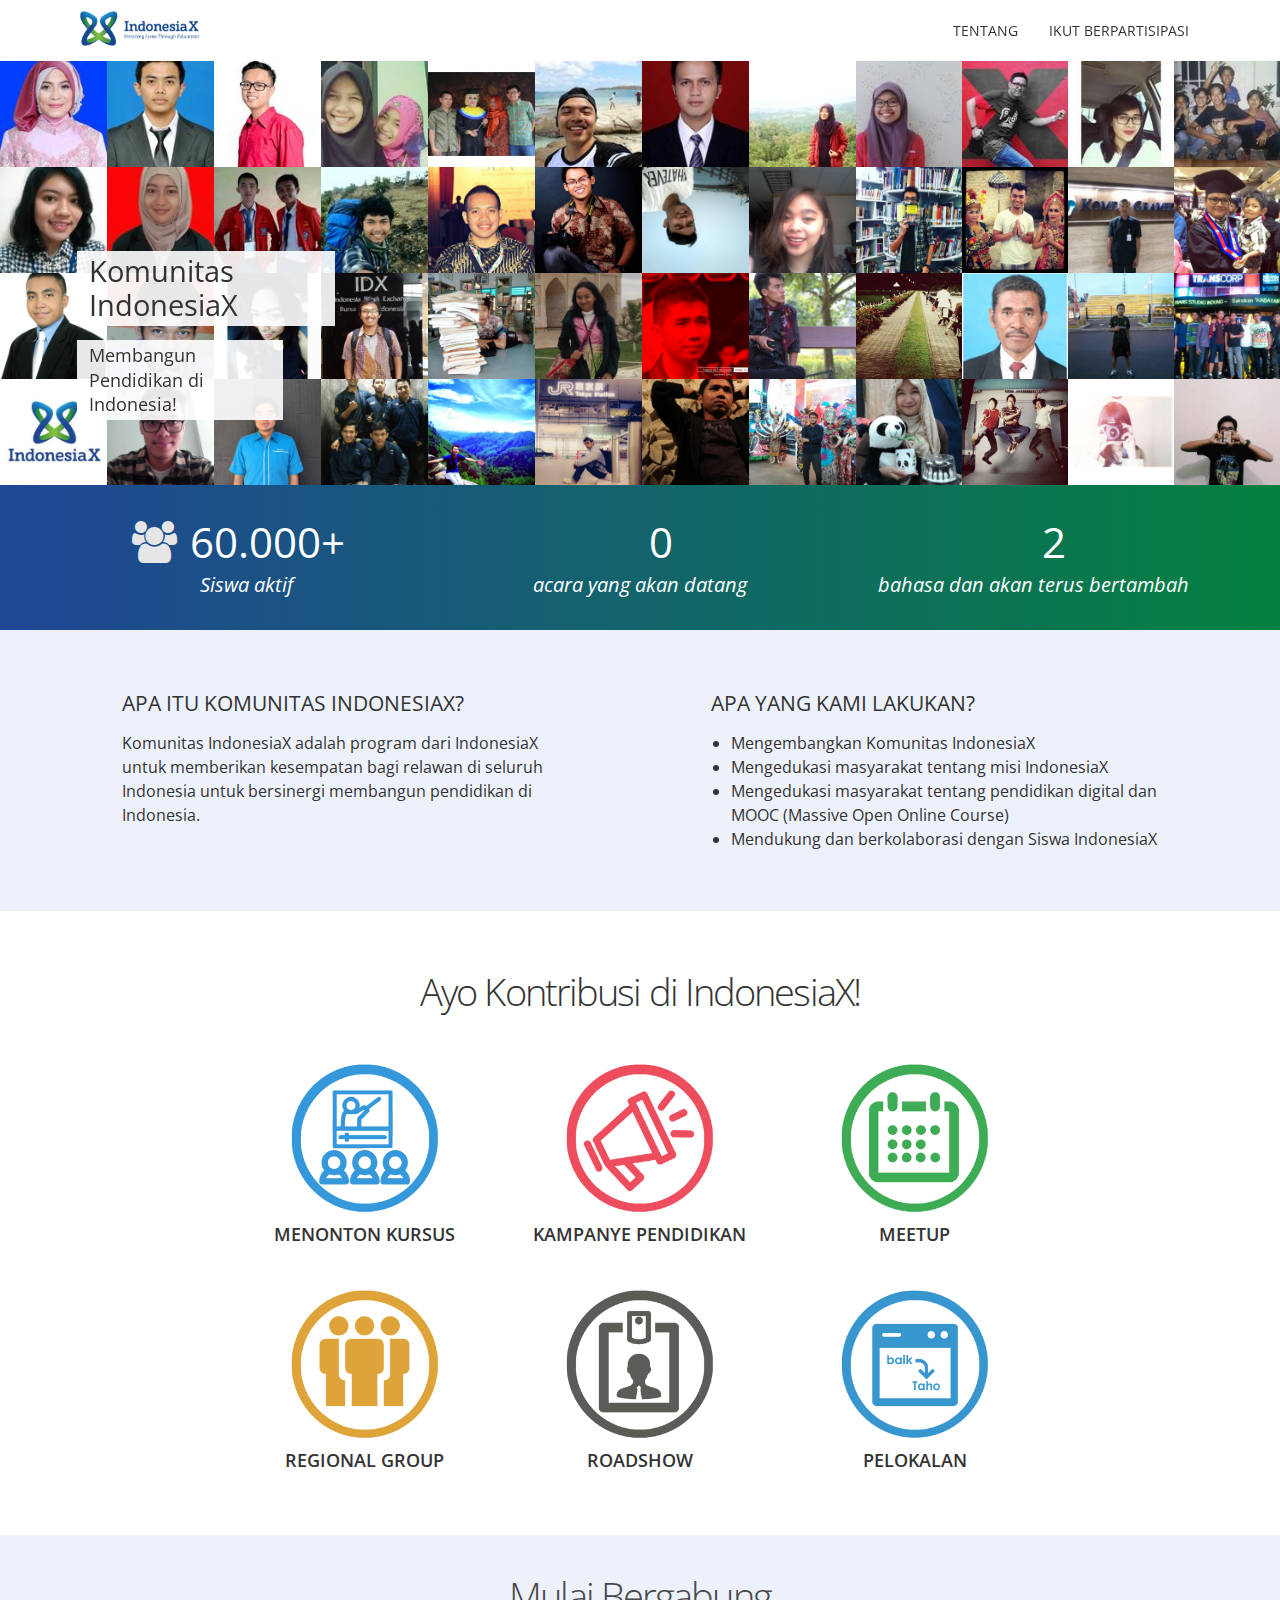
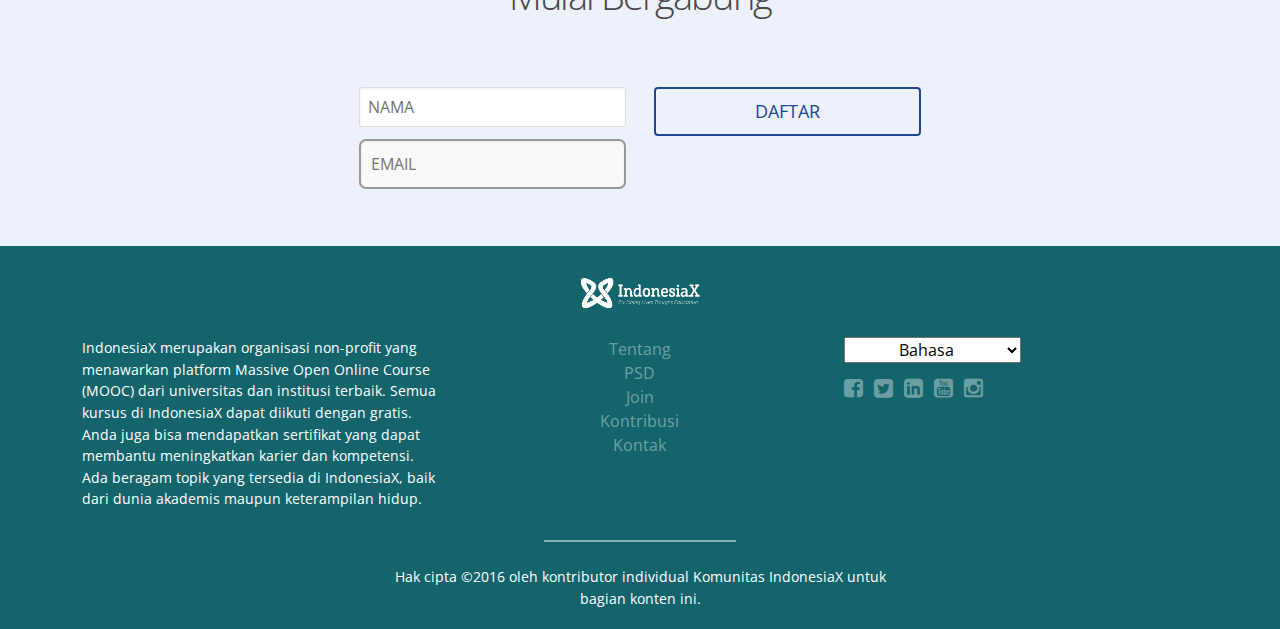
==== index.html @ 815fc008 "added field name in subscribe form" ====
<!DOCTYPE html>
<html lang="en">
<head>
	<meta charset="UTF-8">
  <meta name='viewport' content='width=device-width, initial-scale=1'>
	<title>Komunitas IndonesiaX</title>
	<meta name="description" content="Komunitas IndonesiaX description here.">
  <link href='https://fonts.googleapis.com/css?family=Open+Sans:400,300,300italic,400italic,600,600italic,700,700italic|Source+Sans+Pro:400,300italic,300,400italic,600,600italic,700italic,700' rel='stylesheet' type='text/css'>
  <link rel="stylesheet" href="css/font-awesome.min.css">
	<link rel="stylesheet" href="css/style.css">
  <script src="js/modernizr.custom.26633.js"></script>
</head>
<body>


		<!--Main Nav-->
		<header class="navigation" role="banner">
            <div class="container">
    			<div class="navigation-wrapper">
    				<a href="index.html" class="logo">
    				    <img src="img/idx-logo.png" alt="Logo Image">
    				</a>
    				<a href="javascript:void(0)" class="navigation-menu-button" id="js-mobile-menu"><i class="fa fa-bars"></i></a>
    				<nav role="navigation">
    				<ul id="js-navigation-menu" class="navigation-menu show">
    					<li class="nav-link"><a href="about.html">Tentang</a></li>
    					<li class="nav-link"><a href="participate.html">Ikut Berpartisipasi</a></li>
    					<!-- <li class="nav-link"><a href="javascript:void(0)">Join</a></li> -->
    				</ul>
    				</nav>
    			</div>
            </div>
		</header>

		<!--Hero-->
		<div class="hero">
      <div id="ri-grid" class="ri-grid ri-grid-size-3">
        <img class="ri-loading-image" src="img/loading.gif"/>
        <ul>
          <li><a href="#"><img src="img/medium/1.jpg"/></a></li>
          <li><a href="#"><img src="img/medium/2.jpg"/></a></li>
          <li><a href="#"><img src="img/medium/3.jpg"/></a></li>
          <li><a href="#"><img src="img/medium/4.jpg"/></a></li>
          <li><a href="#"><img src="img/medium/5.jpg"/></a></li>
          <li><a href="#"><img src="img/medium/6.jpg"/></a></li>
          <li><a href="#"><img src="img/medium/7.jpg"/></a></li>
          <li><a href="#"><img src="img/medium/8.jpg"/></a></li>
          <li><a href="#"><img src="img/medium/9.jpg"/></a></li>
          <li><a href="#"><img src="img/medium/10.jpg"/></a></li>
          <li><a href="#"><img src="img/medium/11.jpg"/></a></li>
          <li><a href="#"><img src="img/medium/12.jpg"/></a></li>
          <li><a href="#"><img src="img/medium/13.jpg"/></a></li>
          <li><a href="#"><img src="img/medium/14.jpg"/></a></li>
          <li><a href="#"><img src="img/medium/15.jpg"/></a></li>
          <li><a href="#"><img src="img/medium/16.jpg"/></a></li>
          <li><a href="#"><img src="img/medium/17.jpg"/></a></li>
          <li><a href="#"><img src="img/medium/18.jpg"/></a></li>
          <li><a href="#"><img src="img/medium/19.jpg"/></a></li>
          <li><a href="#"><img src="img/medium/20.jpg"/></a></li>
          <li><a href="#"><img src="img/medium/21.jpg"/></a></li>
          <li><a href="#"><img src="img/medium/22.jpg"/></a></li>
          <li><a href="#"><img src="img/medium/23.jpg"/></a></li>
          <li><a href="#"><img src="img/medium/24.jpg"/></a></li>
          <li><a href="#"><img src="img/medium/25.jpg"/></a></li>
          <li><a href="#"><img src="img/medium/26.jpg"/></a></li>
          <li><a href="#"><img src="img/medium/27.jpg"/></a></li>
          <li><a href="#"><img src="img/medium/28.jpg"/></a></li>
          <li><a href="#"><img src="img/medium/29.jpg"/></a></li>
          <li><a href="#"><img src="img/medium/30.jpg"/></a></li>
          <li><a href="#"><img src="img/medium/31.jpg"/></a></li>
          <li><a href="#"><img src="img/medium/32.jpg"/></a></li>
          <li><a href="#"><img src="img/medium/33.jpg"/></a></li>
          <li><a href="#"><img src="img/medium/34.jpg"/></a></li>
          <li><a href="#"><img src="img/medium/35.jpg"/></a></li>
          <li><a href="#"><img src="img/medium/36.jpg"/></a></li>
          <li><a href="#"><img src="img/medium/37.jpg"/></a></li>
          <li><a href="#"><img src="img/medium/38.jpg"/></a></li>
          <li><a href="#"><img src="img/medium/39.jpg"/></a></li>
          <li><a href="#"><img src="img/medium/40.jpg"/></a></li>
          <li><a href="#"><img src="img/medium/41.jpg"/></a></li>
          <li><a href="#"><img src="img/medium/42.jpg"/></a></li>
          <li><a href="#"><img src="img/medium/43.jpg"/></a></li>
          <li><a href="#"><img src="img/medium/44.jpg"/></a></li>
          <li><a href="#"><img src="img/medium/45.jpg"/></a></li>
          <li><a href="#"><img src="img/medium/46.jpg"/></a></li>
          <li><a href="#"><img src="img/medium/47.jpg"/></a></li>
          <li><a href="#"><img src="img/medium/48.jpg"/></a></li>
          <li><a href="#"><img src="img/medium/49.jpg"/></a></li>
          <li><a href="#"><img src="img/medium/50.jpg"/></a></li>
          <li><a href="#"><img src="img/medium/51.jpg"/></a></li>
          <li><a href="#"><img src="img/medium/52.jpg"/></a></li>
          <li><a href="#"><img src="img/medium/53.jpg"/></a></li>
          <li><a href="#"><img src="img/medium/54.jpg"/></a></li>
        </ul>
      </div>

			<div class="hero-inner">
				<div class="hero-copy">
					<h1>Komunitas IndonesiaX</h1>
					<p>Membangun Pendidikan di Indonesia!</p>
				</div>
			</div>
		</div>


		    <!-- Section Get Involved -->
        <section class="section community">
          <div class="container">
            <ul>
              <li>
                  <span class="stat contributors">60.000+</span>
                  <span>Siswa aktif</span>
              </li>
              <li>
                  <span class="stat events">0</span>
                  <span>acara yang akan datang</span>
              </li>
              <li>
                  <span class="stat languages">2</span>
                  <span>bahasa dan akan terus bertambah</span>
              </li>
            </ul>
          </div>
        </section>

        <!-- Section About -->
        <div class="section about">
          <div class="container">
            <ul>
              <li class="cols">
                <h2>Apa itu Komunitas IndonesiaX?</h2>
                <p>Komunitas IndonesiaX adalah program dari IndonesiaX untuk memberikan kesempatan bagi relawan di seluruh Indonesia untuk bersinergi membangun pendidikan di Indonesia.</p>
              </li>
              <li class="cols">
                <h2>Apa yang kami lakukan?</h2>
                <ul>
                  <li>Mengembangkan Komunitas IndonesiaX</li>
                  <li>Mengedukasi masyarakat tentang misi IndonesiaX</li>
                  <li>Mengedukasi masyarakat tentang pendidikan digital dan MOOC (Massive Open Online Course)</li>
                  <li>Mendukung dan berkolaborasi dengan Siswa IndonesiaX</li>
                </ul>
              </li>
            </ul>
          </div>
        </div>

        <!-- Section Contribute -->
        <div class="section contribute">
          <div class="container">
            <h2 class="section-title">Ayo Kontribusi di IndonesiaX! </h2>
            <ul>
              <li class="contribute-item">
                <a href="#">
                  <img src="img/revWatchCourse.png" alt="watch-course-icon">
                  <h3>Menonton Kursus</h3>
                </a>
              </li>
              <li class="contribute-item">
                <a href="#">
                  <img src="img/revCampaign.png" alt="campaign-icon">
                  <h3>Kampanye Pendidikan</h3>
                </a>
              </li>
              <li class="contribute-item">
                <a href="#">
                  <img src="img/revEvent.png" alt="event-icon">
                  <h3>Meetup</h3>
                </a>
              </li>
              <li class="contribute-item">
                <a href="#">
                  <img src="img/revGroup.png" alt="group-icon">
                  <h3>Regional Group</h3>
                </a>
              </li>
              <li class="contribute-item">
                <a href="#">
                  <img src="img/revIdentity.png" alt="identity-icon">
                  <h3>Roadshow</h3>
                </a>
              </li>
              <li class="contribute-item">
                <a href="#">
                  <img src="img/revTranslation.png" alt="translation-icon">
                  <h3>Pelokalan</h3>
                </a>
              </li>
            </ul>
          </div>
        </div>

        <!-- Subscribe -->
        <section class="section newsletter-signup">
            <div class="container">
                <form action="subscribe.php" method="POST" accept-charset="utf-8" class="newsletter-form">
                    <div class="form-title">
                        <h3 class="section-title">Mulai Bergabung</h3>
                    </div>
                    <div class="form-contents">
                        <div class="field field-name ">
                            <input id="id_name" name="name" placeholder="NAMA" required="required" type="text">
                        </div>
                        <div class="field field-email ">
                            <input id="id_email" name="email" placeholder="EMAIL" required="required" type="email">
                        </div>
                    </div>
                    <div class="form-submit">
                        <input type="submit" id="footer_email_submit" value="Daftar" class="button-newsletter dark">
                    </div>
                </form>
            </div>
        </section>

		<!-- Footer -->
		<footer class="footer" role="contentinfo">
		  <div class="container">
        <div class="footer-logo">
          <img src="img/idx-logo-white.png" alt="idx-logo">
        </div>
        <div class="cols short-about">
          <p>IndonesiaX merupakan organisasi non-profit yang menawarkan platform Massive Open Online Course (MOOC) dari universitas dan institusi terbaik. Semua kursus di IndonesiaX dapat diikuti dengan gratis. Anda juga bisa mendapatkan sertifikat yang dapat membantu meningkatkan karier dan kompetensi. Ada beragam topik yang tersedia di IndonesiaX, baik dari dunia akademis maupun keterampilan hidup.</p>
        </div>
        <div class="cols links">
          <ul>
            <li><a href="#">Tentang</a></li>
            <li><a href="#">PSD</a></li>
            <li><a href="#">Join</a></li>
            <li><a href="#">Kontribusi</a></li>
            <li><a href="#">Kontak</a></li>
          </ul>
        </div>
        <div class="cols other">
          <select class="language-box">
            <option value="">Bahasa</option>
            <option value="indonesia">Indonesia</option>
            <option value="english">English</option>
            <option value="sunda">Sunda</option>
          </select>

          <ul class="social-lists">
            <li><a href="#"><i class="fa fa-facebook-square"></i></a></li>
            <li><a href="#"><i class="fa fa-twitter-square"></i></a></li>
            <li><a href="#"><i class="fa fa-linkedin-square"></i></a></li>
            <li><a href="#"><i class="fa fa-youtube-square"></i></a></li>
            <li><a href="#"><i class="fa fa-instagram"></i></a></li>
          </ul>
        </div>
		  </div>

		  <hr>

		  <p class="copy">Hak cipta ©2016 oleh kontributor individual Komunitas IndonesiaX untuk bagian konten ini.</p>
		</footer>





  <script src="js/jquery.min.js"></script>
  <script src="js/jquery.gridrotator.js"></script>
	<script src="js/style.js"></script>

</body>
</html>
---- css/style.css ----
@charset "UTF-8";
html, body, div, span, applet, object, iframe, h1, h2, h3, h4, h5, h6, p, blockquote, pre, a, abbr, acronym, address, big, cite, code, del, dfn, em, img, ins, kbd, q, s, samp, small, strike, strong, sub, sup, tt, var, b, u, i, center, dl, dt, dd, ol, ul, li, fieldset, form, label, legend, table, caption, tbody, tfoot, thead, tr, th, td, article, aside, canvas, details, embed, figure, figcaption, footer, header, hgroup, menu, nav, output, ruby, section, summary, time, mark, audio, video {
  margin: 0;
  padding: 0;
  border: 0;
  font-size: 100%;
  font: inherit;
  vertical-align: baseline; }

article, aside, details, figcaption, figure, footer, header, hgroup, menu, nav, section {
  display: block; }

body {
  line-height: 1; }

ol, ul {
  list-style: none; }

blockquote, q {
  quotes: none; }

blockquote:before, blockquote:after {
  content: "";
  content: none; }

q:before, q:after {
  content: "";
  content: none; }

table {
  border-collapse: collapse;
  border-spacing: 0; }

button, input[type="button"], input[type="reset"], input[type="submit"] {
  appearance: none;
  background-color: #1565c0;
  border: 0;
  border-radius: 3px;
  color: #fff;
  cursor: pointer;
  display: inline-block;
  font-family: "Open Sans", Verdana, Geneva, sans-serif;
  font-size: 1em;
  -webkit-font-smoothing: antialiased;
  font-weight: 600;
  line-height: 1;
  padding: 0.75em 1.5em;
  text-decoration: none;
  transition: background-color 150ms ease;
  user-select: none;
  vertical-align: middle;
  white-space: nowrap; }
  button:hover, button:focus, input[type="button"]:hover, input[type="button"]:focus, input[type="reset"]:hover, input[type="reset"]:focus, input[type="submit"]:hover, input[type="submit"]:focus {
    background-color: #11519a;
    color: #fff; }
  button:disabled, input[type="button"]:disabled, input[type="reset"]:disabled, input[type="submit"]:disabled {
    cursor: not-allowed;
    opacity: 0.5; }
    button:disabled:hover, input[type="button"]:disabled:hover, input[type="reset"]:disabled:hover, input[type="submit"]:disabled:hover {
      background-color: #1565c0; }

fieldset {
  background-color: transparent;
  border: 0;
  margin: 0;
  padding: 0; }

legend {
  font-weight: 600;
  margin-bottom: 0.375em;
  padding: 0; }

label {
  display: block;
  font-weight: 600;
  margin-bottom: 0.375em; }

input,
select,
textarea {
  display: block;
  font-family: "Open Sans", Verdana, Geneva, sans-serif;
  font-size: 1em; }

input[type="color"], input[type="date"], input[type="datetime"], input[type="datetime-local"], input[type="email"], input[type="month"], input[type="number"], input[type="password"], input[type="search"], input[type="tel"], input[type="text"], input[type="time"], input[type="url"], input[type="week"], input:not([type]), textarea,
select[multiple] {
  background-color: #fff;
  border: 1px solid #ddd;
  border-radius: 3px;
  box-shadow: inset 0 1px 3px rgba(0, 0, 0, 0.06);
  box-sizing: border-box;
  margin-bottom: 0.75em;
  padding: 0.5em;
  transition: border-color 150ms ease;
  width: 100%; }
  input[type="color"]:hover, input[type="date"]:hover, input[type="datetime"]:hover, input[type="datetime-local"]:hover, input[type="email"]:hover, input[type="month"]:hover, input[type="number"]:hover, input[type="password"]:hover, input[type="search"]:hover, input[type="tel"]:hover, input[type="text"]:hover, input[type="time"]:hover, input[type="url"]:hover, input[type="week"]:hover, input:not([type]):hover, textarea:hover,
  select[multiple]:hover {
    border-color: #b1b1b1; }
  input[type="color"]:focus, input[type="date"]:focus, input[type="datetime"]:focus, input[type="datetime-local"]:focus, input[type="email"]:focus, input[type="month"]:focus, input[type="number"]:focus, input[type="password"]:focus, input[type="search"]:focus, input[type="tel"]:focus, input[type="text"]:focus, input[type="time"]:focus, input[type="url"]:focus, input[type="week"]:focus, input:not([type]):focus, textarea:focus,
  select[multiple]:focus {
    border-color: #1565c0;
    box-shadow: inset 0 1px 3px rgba(0, 0, 0, 0.06), 0 0 5px rgba(18, 89, 169, 0.7);
    outline: none; }
  input[type="color"]:disabled, input[type="date"]:disabled, input[type="datetime"]:disabled, input[type="datetime-local"]:disabled, input[type="email"]:disabled, input[type="month"]:disabled, input[type="number"]:disabled, input[type="password"]:disabled, input[type="search"]:disabled, input[type="tel"]:disabled, input[type="text"]:disabled, input[type="time"]:disabled, input[type="url"]:disabled, input[type="week"]:disabled, input:not([type]):disabled, textarea:disabled,
  select[multiple]:disabled {
    background-color: #f2f2f2;
    cursor: not-allowed; }
    input[type="color"]:disabled:hover, input[type="date"]:disabled:hover, input[type="datetime"]:disabled:hover, input[type="datetime-local"]:disabled:hover, input[type="email"]:disabled:hover, input[type="month"]:disabled:hover, input[type="number"]:disabled:hover, input[type="password"]:disabled:hover, input[type="search"]:disabled:hover, input[type="tel"]:disabled:hover, input[type="text"]:disabled:hover, input[type="time"]:disabled:hover, input[type="url"]:disabled:hover, input[type="week"]:disabled:hover, input:not([type]):disabled:hover, textarea:disabled:hover,
    select[multiple]:disabled:hover {
      border: 1px solid #ddd; }

textarea {
  resize: vertical; }

[type="search"] {
  appearance: none; }

[type="checkbox"],
[type="radio"] {
  display: inline;
  margin-right: 0.375em; }

[type="file"] {
  margin-bottom: 0.75em;
  width: 100%; }

select {
  margin-bottom: 0.75em;
  max-width: 100%;
  width: auto; }

html {
  box-sizing: border-box; }

*,
*::before,
*::after {
  box-sizing: inherit; }

ul,
ol {
  list-style-type: none;
  margin: 0;
  padding: 0; }

dl {
  margin: 0; }

dt {
  font-weight: 600;
  margin: 0; }

dd {
  margin: 0; }

figure {
  margin: 0; }

img,
picture {
  margin: 0;
  max-width: 100%; }

table {
  border-collapse: collapse;
  margin: 0.75em 0;
  table-layout: fixed;
  width: 100%; }

th {
  border-bottom: 1px solid #a6a6a6;
  font-weight: 600;
  padding: 0.75em 0;
  text-align: left; }

td {
  border-bottom: 1px solid #ddd;
  padding: 0.75em 0; }

tr,
td,
th {
  vertical-align: middle; }

body {
  color: #333;
  font-family: "Open Sans", Verdana, Geneva, sans-serif;
  font-size: 1em;
  line-height: 1.5; }

h1,
h2,
h3,
h4,
h5,
h6 {
  font-family: "Open Sans", Verdana, Geneva, sans-serif;
  font-size: 1.333em;
  line-height: 1.2;
  margin: 0 0 0.75em; }

p {
  margin: 0 0 0.75em; }

a {
  color: #1565c0;
  text-decoration: none;
  transition: color 150ms ease; }
  a:active, a:focus, a:hover {
    color: #104c90; }

hr {
  border-bottom: 1px solid #ddd;
  border-left: 0;
  border-right: 0;
  border-top: 0;
  margin: 1.5em 0; }

html {
  box-sizing: border-box; }

*, *::after, *::before {
  box-sizing: inherit; }

.container {
  max-width: 90%;
  margin-left: auto;
  margin-right: auto; }
  .container::after {
    clear: both;
    content: "";
    display: table; }

header.navigation {
  background-color: #fff;
  min-height: 60px;
  width: 100%;
  z-index: 999; }
  header.navigation .navigation-wrapper {
    max-width: 100%;
    margin-left: auto;
    margin-right: auto;
    position: relative;
    z-index: 9999; }
    header.navigation .navigation-wrapper::after {
      clear: both;
      content: "";
      display: table; }
    header.navigation .navigation-wrapper::after {
      clear: both;
      content: "";
      display: table; }
  header.navigation .logo {
    float: left;
    max-height: 60px;
    padding-left: 15px;
    padding-top: 5px;
    padding-right: 2em;
    width: 195px;
    position: relative;
    top: 6px; }
    header.navigation .logo img {
      max-height: 60px;
      padding-bottom: 1.5625em; }
  header.navigation .navigation-menu-button {
    color: #333;
    display: block;
    float: right;
    line-height: 60px;
    margin: 0;
    font-size: 23px;
    text-decoration: none;
    text-transform: uppercase; }
    @media screen and (min-width: 53.75em) {
      header.navigation .navigation-menu-button {
        display: none; } }
    header.navigation .navigation-menu-button:focus, header.navigation .navigation-menu-button:hover {
      color: black; }
  header.navigation nav {
    float: none;
    min-height: 60px;
    z-index: 9999999; }
    @media screen and (min-width: 53.75em) {
      header.navigation nav {
        float: right; } }
  header.navigation ul.navigation-menu {
    clear: both;
    display: none;
    margin: 0 auto;
    overflow: visible;
    padding: 0;
    width: 100%;
    z-index: 9999; }
    header.navigation ul.navigation-menu.show {
      display: block; }
    @media screen and (min-width: 53.75em) {
      header.navigation ul.navigation-menu {
        display: inline;
        margin: 0;
        padding: 0; } }
  header.navigation ul li.nav-link {
    background: #fff;
    display: block;
    line-height: 60px;
    overflow: hidden;
    padding-right: 0.8em;
    text-align: right;
    width: 100%;
    z-index: 9999; }
    @media screen and (min-width: 53.75em) {
      header.navigation ul li.nav-link {
        background: transparent;
        display: inline;
        line-height: 60px;
        text-decoration: none;
        width: auto; } }
    header.navigation ul li.nav-link a {
      color: #333;
      display: inline-block;
      text-decoration: none;
      text-transform: uppercase;
      font-size: 0.875em; }
      @media screen and (min-width: 53.75em) {
        header.navigation ul li.nav-link a {
          padding-right: 1em; } }
      header.navigation ul li.nav-link a:focus, header.navigation ul li.nav-link a:hover {
        color: black; }
  header.navigation .active-nav-item a {
    border-bottom: 1px solid rgba(255, 255, 255, 0.5);
    padding-bottom: 3px; }
  header.navigation li.more.nav-link {
    padding-right: 0; }
    @media screen and (min-width: 53.75em) {
      header.navigation li.more.nav-link {
        padding-right: 1em; } }
    header.navigation li.more.nav-link > ul > li:first-child a {
      padding-top: 1em; }
    header.navigation li.more.nav-link a {
      margin-right: 1em; }
    header.navigation li.more.nav-link > a {
      padding-right: 0.6em; }
    header.navigation li.more.nav-link > a::after {
      position: absolute;
      top: auto;
      right: -0.4em;
      bottom: auto;
      left: auto;
      color: #333;
      content: "\25BE"; }
  header.navigation li.more {
    overflow: visible;
    padding-right: 0; }
    header.navigation li.more a {
      padding-right: 0.8em; }
    header.navigation li.more > a {
      padding-right: 1.6em;
      position: relative; }
      @media screen and (min-width: 53.75em) {
        header.navigation li.more > a {
          margin-right: 1em; } }
      header.navigation li.more > a::after {
        content: "›";
        font-size: 1.2em;
        position: absolute;
        right: 0.5em; }
    header.navigation li.more:focus > .submenu, header.navigation li.more:hover > .submenu {
      display: block; }
    @media screen and (min-width: 53.75em) {
      header.navigation li.more {
        padding-right: 0.8em;
        position: relative; } }
  header.navigation ul.submenu {
    display: none;
    padding-left: 0; }
    @media screen and (min-width: 53.75em) {
      header.navigation ul.submenu {
        left: -1em;
        position: absolute;
        top: 1.5em; } }
    @media screen and (min-width: 53.75em) {
      header.navigation ul.submenu .submenu.fly-out-right {
        left: 11.8em;
        top: 0; } }
    @media screen and (min-width: 53.75em) {
      header.navigation ul.submenu .submenu.fly-out-left {
        left: -11.8em;
        top: 0; } }
    @media screen and (min-width: 53.75em) {
      header.navigation ul.submenu .submenu {
        left: 11.8em;
        top: 0; } }
    header.navigation ul.submenu li {
      display: block;
      padding-right: 0; }
      @media screen and (min-width: 53.75em) {
        header.navigation ul.submenu li {
          line-height: 46.15385px; }
          header.navigation ul.submenu li:first-child > a {
            border-top-left-radius: 3px;
            border-top-right-radius: 3px; }
          header.navigation ul.submenu li:last-child > a {
            border-bottom-left-radius: 3px;
            border-bottom-right-radius: 3px;
            padding-bottom: 0.7em; } }
      header.navigation ul.submenu li a {
        background-color: #f7f7f7;
        display: inline-block;
        text-align: right;
        width: 100%; }
        @media screen and (min-width: 53.75em) {
          header.navigation ul.submenu li a {
            background-color: #fff;
            padding-left: 1em;
            text-align: left;
            width: 12em; } }
  header.navigation .navigation-tools {
    background: #505050;
    clear: both;
    display: block;
    height: 60px; }
    @media screen and (min-width: 53.75em) {
      header.navigation .navigation-tools {
        background: transparent;
        clear: none;
        float: right; } }
  header.navigation .search-bar {
    float: left;
    padding: 0.85em 0.85em 0.7em 0.6em;
    width: 60%; }
    header.navigation .search-bar form {
      position: relative; }
      header.navigation .search-bar form input[type=search] {
        background: white;
        border: 1px solid #f2f2f2;
        border-radius: 6px;
        box-sizing: border-box;
        color: #333;
        font-size: 0.9em;
        font-style: italic;
        margin: 0;
        padding: 0.5em 0.8em;
        width: 100%; }
        @media screen and (min-width: 53.75em) {
          header.navigation .search-bar form input[type=search] {
            width: 100%; } }
      header.navigation .search-bar form button[type=submit] {
        background: white;
        border: 0;
        bottom: 0.3em;
        left: auto;
        outline: none;
        padding: 0 9px;
        position: absolute;
        right: 0.3em;
        top: 0.3em; }
        header.navigation .search-bar form button[type=submit] img {
          height: 12px;
          opacity: 0.7;
          padding: 1px; }
    @media screen and (min-width: 53.75em) {
      header.navigation .search-bar {
        display: inline-block;
        position: relative;
        width: 16em; }
        header.navigation .search-bar input {
          box-sizing: border-box;
          display: block; } }

.hero {
  position: relative; }
  .hero .hero-logo img {
    height: 4em;
    margin-bottom: 1em; }
  .hero .hero-inner {
    max-width: 100%;
    margin-left: auto;
    margin-right: auto;
    background: transparent;
    margin: auto;
    padding-left: 6%;
    text-align: left;
    position: absolute;
    top: 0;
    left: 0;
    right: 0;
    height: 100%; }
    .hero .hero-inner::after {
      clear: both;
      content: "";
      display: table; }
    .hero .hero-inner::after {
      clear: both;
      content: "";
      display: table; }
    .hero .hero-inner .hero-copy {
      text-align: left;
      position: absolute;
      bottom: 4.0625em; }
      .hero .hero-inner .hero-copy h1 {
        display: inline-block;
        color: #333;
        background: rgba(255, 255, 255, 0.9);
        padding: 3px 12px;
        font-size: 1.6em;
        margin-bottom: 0.5em;
        max-width: 75%; }
        @media screen and (min-width: 768px) {
          .hero .hero-inner .hero-copy h1 {
            font-size: 1.8em; } }
      .hero .hero-inner .hero-copy p {
        color: #333;
        background: rgba(255, 255, 255, 0.9);
        padding: 3px 12px;
        line-height: 1.4em;
        margin: 0;
        max-width: 95%; }
        @media screen and (min-width: 768px) {
          .hero .hero-inner .hero-copy p {
            font-size: 1.1em;
            max-width: 60%; } }

.section {
  text-align: center; }
  .section .section-title {
    font-family: "Open Sans", Verdana, Geneva, sans-serif;
    font-weight: normal;
    letter-spacing: -0.05em;
    line-height: 1.1;
    text-align: center;
    font-size: 2.375em;
    font-weight: 300;
    margin: 0 auto 30px; }
  .section .more-large {
    color: #204696;
    font-size: 0.875em;
    display: inline-block;
    min-width: 200px;
    margin: 20px auto;
    padding: 15px 40px;
    line-height: 1.3;
    text-align: center;
    text-transform: uppercase;
    background: transparent;
    border: 2px solid #999;
    border-radius: 10px;
    -webkit-transition: all .2s ease-in-out;
    transition: all .2s ease-in-out; }
    .section .more-large:hover, .section .more-large:active, .section .more-large:focus {
      border: 2px solid #2450ab;
      cursor: pointer;
      text-decoration: none; }

.community {
  background-color: #204696;
  background-image: -webkit-linear-gradient(left, #204696, #058140);
  background-image: linear-gradient(to right,#204696, #058140);
  color: #fff;
  text-align: center;
  padding: 30px 0; }
  .community ul {
    position: relative;
    list-style-type: none;
    margin: 0 auto;
    width: 100%;
    zoom: 1; }
    .community ul li {
      margin-bottom: 1.5625em; }
      @media screen and (min-width: 768px) {
        .community ul li {
          float: left;
          display: block;
          margin-right: 2.35765%;
          width: 31.76157%;
          margin-bottom: 0; }
          .community ul li:last-child {
            margin-right: 0; } }
      .community ul li span {
        display: block;
        font-style: italic;
        font-size: 20px;
        font-size: 1.25rem;
        padding: 0 20px; }
      .community ul li .stat {
        position: relative;
        display: inline-block;
        font-style: normal;
        font-size: 42px;
        font-size: 2.625rem;
        line-height: 1.3;
        padding: 0 20px 0 62px;
        font-weight: normal; }
        .community ul li .stat::before {
          position: absolute;
          top: 0;
          left: 0;
          width: 52px;
          height: 42px;
          color: #e6e6e6;
          font-family: 'FontAwesome'; }
      .community ul li .stat.contributors::before {
        height: 49px;
        content: '\f0c0'; }
      .community ul li .stat.organizations::before {
        content: '\f004'; }
      .community ul li .stat.countries::before {
        content: '\f0ac';
        left: 10px; }
  .community .contribute-btn {
    display: inline-block;
    margin: 0 auto 40px auto;
    padding: 20px 60px;
    line-height: 1.3;
    text-align: center;
    font-size: 18px;
    font-size: 1.125rem;
    color: #fff;
    background: #0095dd;
    border-radius: 10px;
    text-transform: uppercase;
    -webkit-transition: all .2s ease-in-out;
    transition: all .2s ease-in-out; }
    .community .contribute-btn:hover {
      background: #fff;
      color: #0095dd;
      text-decoration: none;
      cursor: pointer; }

.contribute {
  padding: 60px 20px 20px 20px;
  background: white; }
  @media screen and (min-width: 768px) {
    .contribute .container {
      max-width: 65%; } }
  .contribute .section-title {
    margin-bottom: 50px; }
  .contribute .contribute-item {
    text-align: center;
    margin-bottom: 30px; }
    @media screen and (min-width: 768px) {
      .contribute .contribute-item {
        float: left;
        display: block;
        margin-right: 2.35765%;
        width: 31.76157%; }
        .contribute .contribute-item:last-child {
          margin-right: 0; }
        .contribute .contribute-item:nth-child(3n) {
          margin-right: 0; }
        .contribute .contribute-item:nth-child(3n+1) {
          clear: left; } }
    .contribute .contribute-item a {
      color: #333; }
      .contribute .contribute-item a:hover {
        color: black; }
    .contribute .contribute-item img {
      max-width: 190px;
      height: auto;
      padding: 0 20px; }
    .contribute .contribute-item h3 {
      text-transform: uppercase;
      font-size: 1.125em;
      font-weight: 600;
      margin-top: 5px; }

.about {
  text-align: left;
  padding: 60px 0 20px;
  background: #edf1fb; }
  .about .cols {
    margin-bottom: 40px; }
    @media screen and (min-width: 768px) {
      .about .cols {
        float: left;
        display: block;
        margin-right: 2.35765%;
        width: 48.82117%;
        padding: 0 5%; }
        .about .cols:last-child {
          margin-right: 0; } }
    .about .cols h2 {
      text-transform: uppercase; }
    .about .cols ul {
      list-style-type: disc;
      padding-left: 20px; }

.landing-howto {
  text-align: center;
  padding: 55px 0 20px 0; }
  .landing-howto .steps {
    padding: 0 10%; }
    .landing-howto .steps::after {
      clear: both;
      content: "";
      display: table; }
    .landing-howto .steps .step1 {
      background-image: url("https://www.mozilla.org/media/img/contribute/step1-select.d93007e700e3.png"); }
    .landing-howto .steps .step2 {
      background-image: url("https://www.mozilla.org/media/img/contribute/step2-notify-v2.9cbc5481c8da.png"); }
    .landing-howto .steps .step3 {
      background-image: url("https://www.mozilla.org/media/img/contribute/step3-profile.1730be67eb11.png"); }
    .landing-howto .steps li {
      position: relative;
      padding: 140px 40px 0;
      text-align: center;
      background-repeat: no-repeat;
      background-position: center top; }
      .landing-howto .steps li::after {
        content: '\f078';
        display: block;
        position: relative;
        font-family: 'FontAwesome';
        font-size: 45px;
        font-size: 2.8125rem;
        color: #d7d3c8; }
      .landing-howto .steps li:last-child::after {
        content: ''; }
      @media screen and (min-width: 992px) {
        .landing-howto .steps li {
          float: left;
          display: block;
          margin-right: 2.35765%;
          width: 31.76157%; }
          .landing-howto .steps li:last-child {
            margin-right: 0; }
          .landing-howto .steps li::after {
            content: '\f178';
            font-family: 'Font Awesome';
            font-size: 45px;
            font-size: 2.8125rem;
            color: #d7d3c8;
            position: absolute;
            right: -35px;
            top: 50px; }
          .landing-howto .steps li:last-child::after {
            content: ''; } }
  .landing-howto .cta {
    margin: 40px 0; }
    .landing-howto .cta a {
      background-color: #204696;
      color: #fff;
      display: inline-block;
      border: 0;
      border-radius: .5em;
      padding: 10px 20px;
      text-transform: uppercase;
      font-weight: bold;
      cursor: pointer;
      -webkit-transition: all .15s ease-in-out;
      transition: all .15s ease-in-out;
      font-size: 18px;
      font-size: 1.125rem;
      min-width: 240px;
      padding: 20px 30px; }
      .landing-howto .cta a:hover {
        background-color: #2450ab; }

.upcoming-events {
  display: flex;
  flex-wrap: wrap;
  padding: 60px 0 40px 0;
  background: #edf1fb; }
  .upcoming-events h2 {
    font-size: 3.375rem;
    color: #484848;
    text-align: center;
    margin-bottom: 80px;
    letter-spacing: -1px; }
  .upcoming-events .inner-container {
    zoom: 1;
    margin-bottom: 20px; }
  .upcoming-events .date-large {
    display: block;
    float: left;
    margin: 0 20px 0 0;
    zoom: 1; }
    .upcoming-events .date-large::after {
      display: block;
      visibility: hidden;
      height: 0;
      clear: both;
      content: "."; }
    .upcoming-events .date-large time {
      display: block;
      width: 170px;
      height: 170px;
      background: #13646b;
      border: 5px solid #13646b;
      color: #fff;
      text-align: center;
      line-height: 1.1;
      border-radius: 100%;
      font-weight: normal;
      -webkit-transition: background .1s ease-in-out;
      transition: background .1s ease-in-out; }
      .upcoming-events .date-large time .date-month {
        display: block;
        font-size: 32px;
        font-size: 2rem;
        padding-top: 45px; }
      .upcoming-events .date-large time .date-day {
        display: block;
        font-size: 44px;
        font-size: 2.75rem; }
  .upcoming-events .event-info::before {
    display: inline-block;
    font-family: 'FontAwesome';
    width: 1.5em;
    text-align: center;
    color: #666666; }
  .upcoming-events time.event-info::before {
    content: '\f073\00a0'; }
  .upcoming-events .event-info.location {
    display: block;
    position: relative;
    margin-top: 5px;
    zoom: 1; }
    .upcoming-events .event-info.location::before {
      position: absolute;
      top: 0;
      left: 0;
      content: '\f041\00a0'; }
    .upcoming-events .event-info.location p {
      margin: 0 0 0 20px; }
  .upcoming-events .featured-event {
    text-align: left;
    padding-bottom: 2.1875em;
    float: left;
    display: block;
    margin-right: 2.35765%;
    width: 100%; }
    .upcoming-events .featured-event:last-child {
      margin-right: 0; }
    @media screen and (min-width: 992px) {
      .upcoming-events .featured-event {
        float: left;
        display: block;
        margin-right: 2.35765%;
        width: 65.88078%; }
        .upcoming-events .featured-event:last-child {
          margin-right: 0; } }
    .upcoming-events .featured-event .date-large {
      display: none; }
      @media screen and (min-width: 992px) {
        .upcoming-events .featured-event .date-large {
          display: block;
          float: left;
          display: block;
          margin-right: 3.57866%;
          width: 22.316%; }
          .upcoming-events .featured-event .date-large:last-child {
            margin-right: 0; } }
    .upcoming-events .featured-event .event-detail {
      float: left;
      display: block;
      margin-right: 2.35765%;
      width: 100%; }
      .upcoming-events .featured-event .event-detail:last-child {
        margin-right: 0; }
      @media screen and (min-width: 992px) {
        .upcoming-events .featured-event .event-detail {
          float: left;
          display: block;
          margin-right: 3.57866%;
          width: 74.10533%; }
          .upcoming-events .featured-event .event-detail:last-child {
            margin-right: 0; } }
      .upcoming-events .featured-event .event-detail h3.next {
        color: #13646b;
        font-size: 16px;
        font-size: 1rem;
        font-style: italic; }
      .upcoming-events .featured-event .event-detail h4 {
        font-size: 26px;
        color: #333; }
      .upcoming-events .featured-event .event-detail a {
        display: block; }
      .upcoming-events .featured-event .event-detail time,
      .upcoming-events .featured-event .event-detail p {
        font-weight: normal;
        color: #666666;
        font-size: 20px;
        font-size: 1.25rem; }
  .upcoming-events .events-list {
    text-align: left;
    float: left;
    display: block;
    margin-right: 2.35765%;
    width: 100%; }
    .upcoming-events .events-list:last-child {
      margin-right: 0; }
    @media screen and (min-width: 992px) {
      .upcoming-events .events-list {
        float: left;
        display: block;
        margin-right: 2.35765%;
        width: 31.76157%; }
        .upcoming-events .events-list:last-child {
          margin-right: 0; } }
    .upcoming-events .events-list li {
      padding: 0.625em; }
      .upcoming-events .events-list li a {
        display: block;
        position: relative;
        margin-bottom: 20px;
        zoom: 1; }
      .upcoming-events .events-list li time {
        display: block;
        float: left;
        width: 60px;
        height: 60px;
        padding: 10px 5px;
        border: 2px solid #13646b;
        color: #565a5c;
        text-align: center;
        line-height: 1.1;
        border-radius: 100%;
        font-weight: normal; }
        .upcoming-events .events-list li time .date-month {
          display: block;
          font-size: 14px;
          font-size: .875rem; }
        .upcoming-events .events-list li time .date-day {
          display: block;
          font-size: 24px;
          font-size: 1.5rem; }
    .upcoming-events .events-list .event-detail {
      padding: 0 20px 0 80px;
      margin: 0; }
      .upcoming-events .events-list .event-detail h3 {
        display: block;
        margin: 0;
        padding: 0;
        color: #333;
        font-size: 1.25em;
        line-height: 1.1;
        font-weight: 300; }
      .upcoming-events .events-list .event-detail p {
        color: #666666;
        font-size: 0.875em; }

.newsletter-signup {
  background: #edf1fb;
  text-align: center; }
  .newsletter-signup h3 {
    padding: 40px 0;
    color: #484848;
    font-size: 46px;
    font-size: 2.875rem;
    text-align: center;
    margin: 0;
    letter-spacing: -1px; }
  .newsletter-signup .newsletter-form {
    padding-bottom: 45px; }
    @media screen and (min-width: 768px) {
      .newsletter-signup .newsletter-form {
        float: left;
        display: block;
        margin-right: 2.35765%;
        width: 65.88078%;
        margin-left: 17.05961%; }
        .newsletter-signup .newsletter-form:last-child {
          margin-right: 0; } }
    @media screen and (min-width: 992px) {
      .newsletter-signup .newsletter-form {
        float: left;
        display: block;
        margin-right: 2.35765%;
        width: 48.82117%;
        margin-left: 25.58941%; }
        .newsletter-signup .newsletter-form:last-child {
          margin-right: 0; } }
    @media screen and (min-width: 768px) {
      .newsletter-signup .newsletter-form .form-contents {
        float: left;
        display: block;
        margin-right: 3.57866%;
        width: 48.21067%; }
        .newsletter-signup .newsletter-form .form-contents:last-child {
          margin-right: 0; } }
    @media screen and (min-width: 992px) {
      .newsletter-signup .newsletter-form .form-contents {
        float: left;
        display: block;
        margin-right: 4.82916%;
        width: 47.58542%; }
        .newsletter-signup .newsletter-form .form-contents:last-child {
          margin-right: 0; } }
    .newsletter-signup .newsletter-form .form-contents input[type="email"] {
      background: #F9F9FB;
      height: 50px;
      padding: 20px 10px;
      border: 2px solid #999;
      border-radius: 7px;
      -webkit-appearance: none; }
      .newsletter-signup .newsletter-form .form-contents input[type="email"]:active, .newsletter-signup .newsletter-form .form-contents input[type="email"]:focus {
        border-color: #4d4d4d;
        box-shadow: none; }
    @media screen and (min-width: 768px) {
      .newsletter-signup .newsletter-form .form-submit {
        float: left;
        display: block;
        margin-right: 3.57866%;
        width: 48.21067%; }
        .newsletter-signup .newsletter-form .form-submit:last-child {
          margin-right: 0; } }
    @media screen and (min-width: 992px) {
      .newsletter-signup .newsletter-form .form-submit {
        float: left;
        display: block;
        margin-right: 4.82916%;
        width: 47.58542%; }
        .newsletter-signup .newsletter-form .form-submit:last-child {
          margin-right: 0; } }
    .newsletter-signup .newsletter-form .form-submit input[type="submit"] {
      background: 0;
      color: #204696;
      border: 2px solid #204696;
      border-radius: 4px;
      width: 100%;
      min-height: 45px;
      font-size: 18px;
      font-size: 1.125rem;
      font-weight: normal;
      text-transform: uppercase;
      text-shadow: none;
      box-shadow: none;
      -webkit-appearance: none;
      cursor: pointer; }

.participate-page {
  text-align: center; }
  .participate-page .hero-text {
    font-size: 1.25em;
    max-width: 90%;
    margin: 0 auto;
    padding-top: 80px; }
    @media screen and (min-width: 768px) {
      .participate-page .hero-text {
        max-width: 60%;
        font-size: 1.625em; } }
    @media screen and (min-width: 992px) {
      .participate-page .hero-text {
        font-size: 1.875em; } }
  .participate-page .contribute .container {
    max-width: 75%; }
  .participate-page .contribute .section-title {
    font-size: 1.75em; }
  @media screen and (min-width: 768px) {
    .participate-page .contribute .container {
      max-width: 95%; }
    .participate-page .contribute .contribute-item {
      padding: 0 10px 10px; } }
  @media screen and (min-width: 992px) {
    .participate-page .contribute .container {
      max-width: 75%; } }
  .participate-page .newsletter-signup {
    background: #edf1fb; }

.single-contribute-page {
  padding-bottom: 60px; }
  .single-contribute-page .text-head {
    text-align: center;
    padding: 40px 20px; }
    @media screen and (min-width: 768px) {
      .single-contribute-page .text-head .container {
        max-width: 70%; } }
    @media screen and (min-width: 992px) {
      .single-contribute-page .text-head .container {
        max-width: 45%; } }
    .single-contribute-page .text-head img {
      max-width: 135px;
      margin-bottom: 20px; }
    .single-contribute-page .text-head h2 {
      font-size: 1.5625em;
      font-weight: 300; }
      @media screen and (min-width: 768px) {
        .single-contribute-page .text-head h2 {
          font-size: 2.125em; } }
    .single-contribute-page .text-head p {
      font-style: italic; }
  .single-contribute-page .steps {
    padding: 20px; }
    @media screen and (min-width: 768px) {
      .single-contribute-page .steps .container {
        max-width: 70%; } }
    @media screen and (min-width: 992px) {
      .single-contribute-page .steps .container {
        max-width: 45%; } }
    .single-contribute-page .steps li {
      counter-increment: step-counter; }
      .single-contribute-page .steps li::before {
        content: counter(step-counter);
        display: inline-block;
        width: 35px;
        height: 35px;
        border-radius: 50%;
        font-size: 17px;
        font-weight: bold;
        padding: 3px;
        border: 2px solid #333;
        color: #333;
        margin-bottom: 8px; }
      .single-contribute-page .steps li h3 {
        text-transform: uppercase;
        font-weight: bold;
        margin-top: 10px;
        margin-bottom: 25px; }
      .single-contribute-page .steps li img {
        max-width: 100%; }

.footer {
  background: #13646b;
  padding: 20px;
  width: 100%;
  text-align: left; }
  .footer .footer-logo {
    max-width: 130px;
    text-align: center;
    margin: 0 auto 10px; }
  .footer .cols {
    text-align: left;
    margin-bottom: 30px; }
    @media screen and (min-width: 768px) {
      .footer .cols {
        float: left;
        display: block;
        margin-right: 2.35765%;
        width: 31.76157%; }
        .footer .cols:last-child {
          margin-right: 0; } }
  .footer .cols.links {
    text-align: center; }
  .footer .social-lists {
    text-align: center; }
    @media screen and (min-width: 768px) {
      .footer .social-lists {
        text-align: left; } }
    .footer .social-lists li {
      display: inline-block; }
      .footer .social-lists li > a {
        font-size: 1.375em;
        margin-right: 7px; }
  .footer .language-box {
    text-align: center;
    width: 100%; }
    @media screen and (min-width: 768px) {
      .footer .language-box {
        width: 50%; } }
  .footer ul {
    flex-basis: 13em;
    flex-shrink: 0;
    margin-bottom: 3em;
    padding: 0; }
  .footer li {
    line-height: 1.5em;
    list-style: none; }
  .footer li a {
    color: rgba(255, 255, 255, 0.4);
    text-decoration: none; }
    .footer li a:focus, .footer li a:hover {
      color: white; }
  .footer li h3 {
    color: white;
    font-size: 1em;
    margin-bottom: 0.4em; }
  .footer hr {
    border: 1px solid rgba(255, 255, 255, 0.5);
    margin: 0 auto 1.5em;
    width: 12em; }
  .footer p {
    color: #fff;
    font-size: 0.9em;
    line-height: 1.5em;
    margin: auto;
    max-width: 35em; }
  .footer .copy {
    text-align: center; }

.page-about .container {
  max-width: 80%; }
.page-about .header {
  position: relative; }
.page-about .header-inner {
  position: absolute;
  top: 0;
  left: 0;
  right: 0;
  width: 100%;
  height: 100%;
  background: rgba(19, 100, 107, 0.8); }
.page-about .header-text {
  text-align: center;
  color: #fff;
  padding-top: 5.625em; }
  @media screen and (min-width: 768px) {
    .page-about .header-text {
      float: left;
      display: block;
      margin-right: 2.35765%;
      width: 65.88078%;
      margin-left: 17.05961%; }
      .page-about .header-text:last-child {
        margin-right: 0; } }
  .page-about .header-text h1 {
    font-size: 2.1875em;
    margin-bottom: 15px;
    font-weight: 300; }
    @media screen and (min-width: 768px) {
      .page-about .header-text h1 {
        font-size: 3.125em; } }
  .page-about .header-text p {
    font-size: 1.0625em; }
.page-about section.first {
  padding: 55px 0;
  text-align: left; }
  @media screen and (min-width: 768px) {
    .page-about section.first {
      text-align: center;
      float: left;
      display: block;
      margin-right: 2.35765%;
      width: 65.88078%;
      margin-left: 17.05961%; }
      .page-about section.first:last-child {
        margin-right: 0; } }
  .page-about section.first h2 {
    font-size: 1.875em;
    font-weight: 300; }
    @media screen and (min-width: 768px) {
      .page-about section.first h2 {
        font-size: 2.125em; } }
  .page-about section.first p {
    font-size: 1.125em; }
.page-about section.second .cols {
  margin-bottom: 30px; }
  @media screen and (min-width: 768px) {
    .page-about section.second .cols {
      float: left;
      display: block;
      margin-right: 2.35765%;
      width: 31.76157%; }
      .page-about section.second .cols:last-child {
        margin-right: 0; } }
  .page-about section.second .cols h2 {
    font-size: 18px;
    font-weight: 600; }
  .page-about section.second .cols ul {
    list-style-type: disc;
    padding-left: 20px; }

.ri-grid {
  margin: 0 auto;
  position: relative;
  height: auto; }

.ri-grid ul {
  list-style: none;
  display: block;
  width: 100%;
  margin: 0;
  padding: 0; }

/* Clear floats by Nicolas Gallagher: http://nicolasgallagher.com/micro-clearfix-hack/ */
.ri-grid ul:before,
.ri-grid ul:after {
  content: '';
  display: table; }

.ri-grid ul:after {
  clear: both; }

.ri-grid ul {
  zoom: 1;
  /* For IE 6/7 (trigger hasLayout) */ }

.ri-grid ul li {
  -webkit-perspective: 400px;
  -moz-perspective: 400px;
  -o-perspective: 400px;
  -ms-perspective: 400px;
  perspective: 400px;
  margin: 0;
  padding: 0;
  float: left;
  position: relative;
  display: block;
  overflow: hidden;
  background: #000; }

.ri-grid ul li a {
  display: block;
  outline: none;
  position: absolute;
  left: 0;
  top: 0;
  width: 100%;
  height: 100%;
  -webkit-backface-visibility: hidden;
  -moz-backface-visibility: hidden;
  -o-backface-visibility: hidden;
  -ms-backface-visibility: hidden;
  backface-visibility: hidden;
  -webkit-transform-style: preserve-3d;
  -moz-transform-style: preserve-3d;
  -o-transform-style: preserve-3d;
  -ms-transform-style: preserve-3d;
  transform-style: preserve-3d;
  -webkit-background-size: 100% 100%;
  -moz-background-size: 100% 100%;
  background-size: 100% 100%;
  background-position: center center;
  background-repeat: no-repeat;
  background-color: #333;
  -webkit-box-sizing: content-box;
  -moz-box-sizing: content-box;
  box-sizing: content-box; }

/* Grid wrapper sizes */
.ri-grid-size-1 {
  width: 55%; }

.ri-grid-size-2 {
  width: 100%; }

.ri-grid-size-3 {
  width: 100%;
  margin-top: 0px; }

/* Shadow style */
.ri-shadow:after,
.ri-shadow:before {
  content: "";
  position: absolute;
  z-index: -2;
  bottom: 15px;
  left: 10px;
  width: 50%;
  height: 20%;
  max-width: 300px;
  max-height: 100px;
  box-shadow: 0 15px 10px rgba(0, 0, 0, 0.7);
  -webkit-transform: rotate(-3deg);
  -moz-transform: rotate(-3deg);
  -ms-transform: rotate(-3deg);
  -o-transform: rotate(-3deg);
  transform: rotate(-3deg); }

.ri-shadow:after {
  right: 10px;
  left: auto;
  -webkit-transform: rotate(3deg);
  -moz-transform: rotate(3deg);
  -ms-transform: rotate(3deg);
  -o-transform: rotate(3deg);
  transform: rotate(3deg); }

.ri-grid-loading:after,
.ri-grid-loading:before {
  display: none; }

.ri-loading-image {
  display: none; }

.ri-grid-loading .ri-loading-image {
  position: relative;
  width: 30px;
  height: 30px;
  left: 50%;
  margin: 100px 0 0 -15px;
  display: block; }

/*# sourceMappingURL=style.css.map */
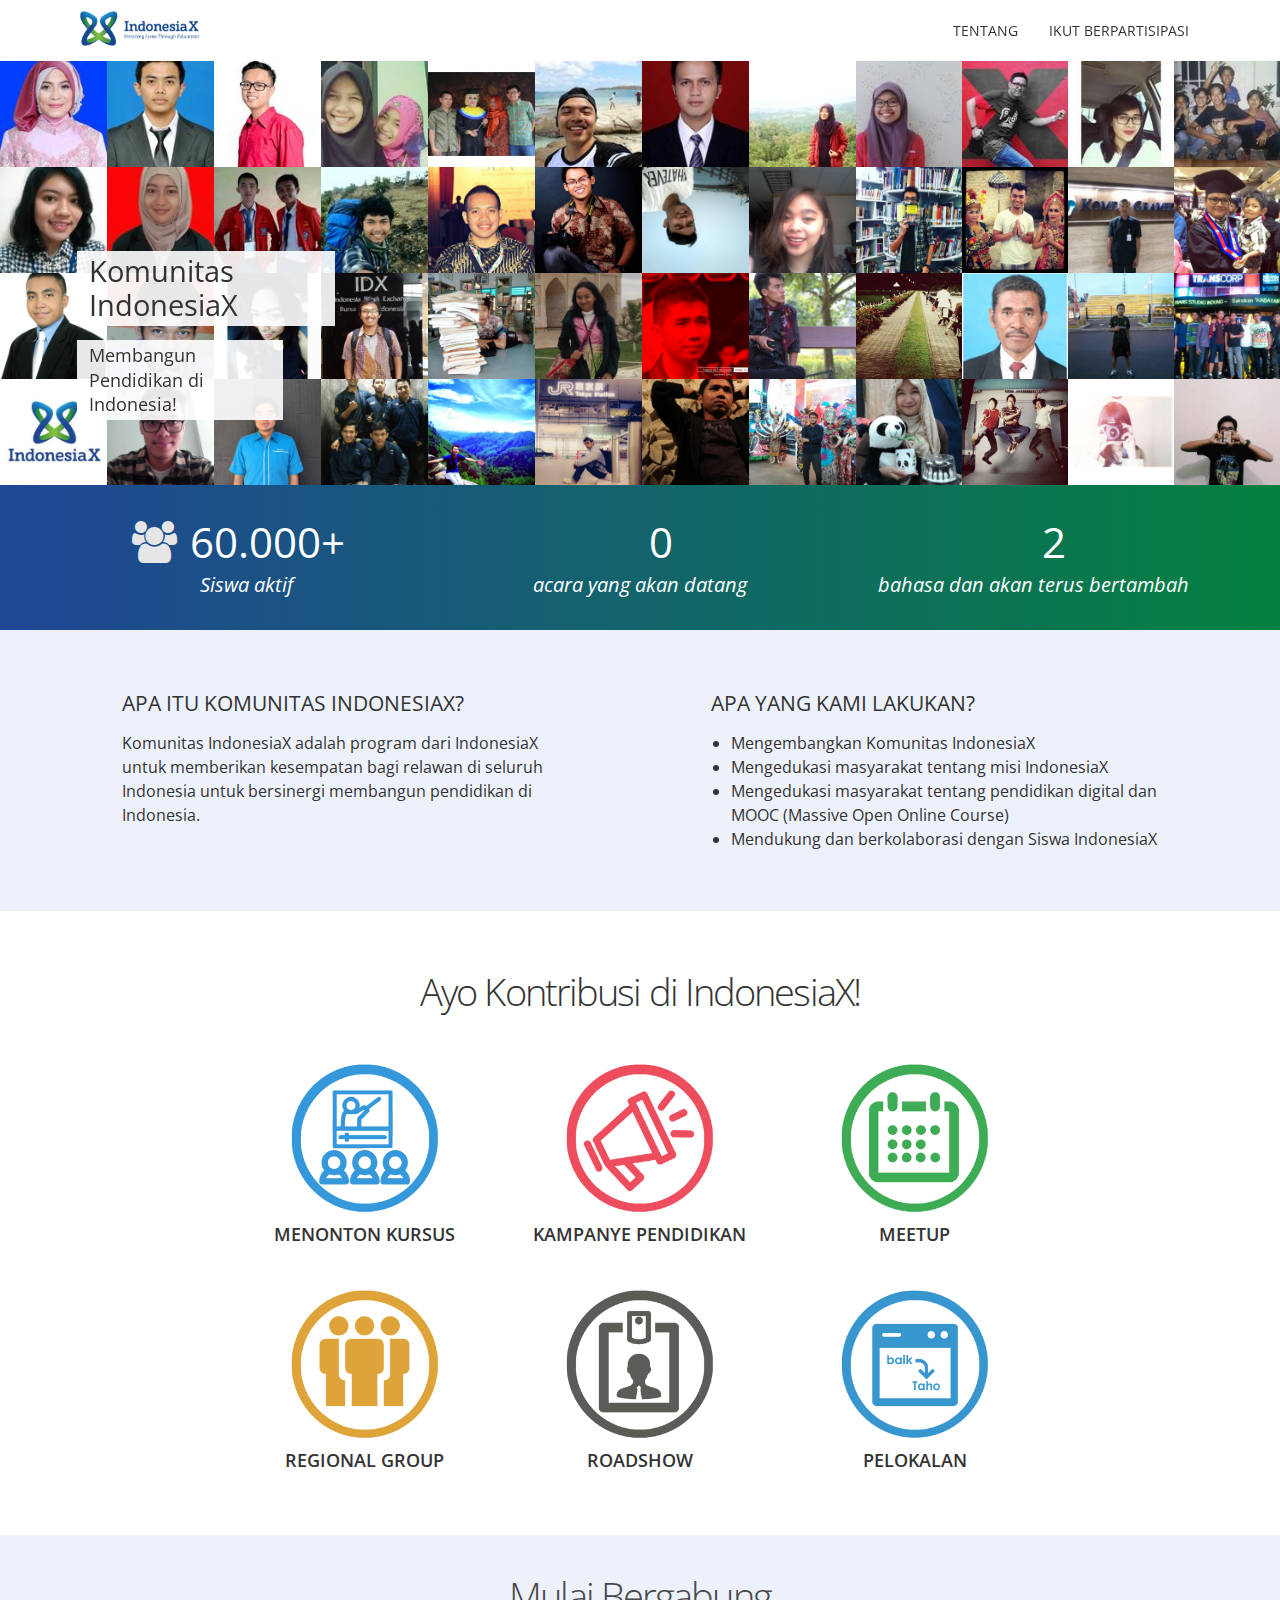
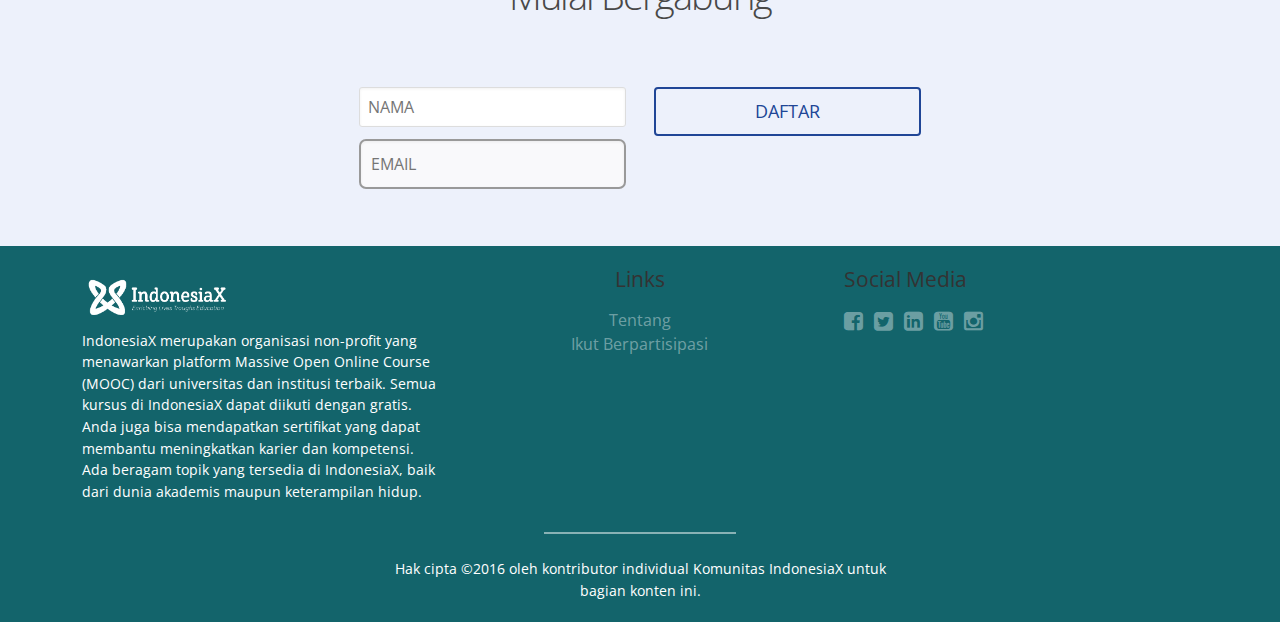
==== commit efbb7f2e: "restyle footer" ====
--- a/index.html
+++ b/index.html
@@ -25,7 +25,6 @@
     				<ul id="js-navigation-menu" class="navigation-menu show">
     					<li class="nav-link"><a href="about.html">Tentang</a></li>
     					<li class="nav-link"><a href="participate.html">Ikut Berpartisipasi</a></li>
-    					<!-- <li class="nav-link"><a href="javascript:void(0)">Join</a></li> -->
     				</ul>
     				</nav>
     			</div>
@@ -150,37 +149,37 @@
             <h2 class="section-title">Ayo Kontribusi di IndonesiaX! </h2>
             <ul>
               <li class="contribute-item">
-                <a href="#">
+                <a href="javascript:void(0)">
                   <img src="img/revWatchCourse.png" alt="watch-course-icon">
                   <h3>Menonton Kursus</h3>
                 </a>
               </li>
               <li class="contribute-item">
-                <a href="#">
+                <a href="javascript:void(0)">
                   <img src="img/revCampaign.png" alt="campaign-icon">
                   <h3>Kampanye Pendidikan</h3>
                 </a>
               </li>
               <li class="contribute-item">
-                <a href="#">
+                <a href="javascript:void(0)">
                   <img src="img/revEvent.png" alt="event-icon">
                   <h3>Meetup</h3>
                 </a>
               </li>
               <li class="contribute-item">
-                <a href="#">
+                <a href="javascript:void(0)">
                   <img src="img/revGroup.png" alt="group-icon">
                   <h3>Regional Group</h3>
                 </a>
               </li>
               <li class="contribute-item">
-                <a href="#">
+                <a href="javascript:void(0)">
                   <img src="img/revIdentity.png" alt="identity-icon">
                   <h3>Roadshow</h3>
                 </a>
               </li>
               <li class="contribute-item">
-                <a href="#">
+                <a href="javascript:void(0)">
                   <img src="img/revTranslation.png" alt="translation-icon">
                   <h3>Pelokalan</h3>
                 </a>
@@ -214,42 +213,46 @@
 		<!-- Footer -->
 		<footer class="footer" role="contentinfo">
 		  <div class="container">
-        <div class="footer-logo">
-          <img src="img/idx-logo-white.png" alt="idx-logo">
-        </div>
         <div class="cols short-about">
-          <p>IndonesiaX merupakan organisasi non-profit yang menawarkan platform Massive Open Online Course (MOOC) dari universitas dan institusi terbaik. Semua kursus di IndonesiaX dapat diikuti dengan gratis. Anda juga bisa mendapatkan sertifikat yang dapat membantu meningkatkan karier dan kompetensi. Ada beragam topik yang tersedia di IndonesiaX, baik dari dunia akademis maupun keterampilan hidup.</p>
-        </div>
+
+          <p>
+            <img src="img/idx-logo-white.png" alt="idx-logo" style="width:150px; display: block">
+            IndonesiaX merupakan organisasi non-profit yang menawarkan platform Massive Open Online Course (MOOC) dari universitas dan institusi terbaik. Semua kursus di IndonesiaX dapat diikuti dengan gratis. Anda juga bisa mendapatkan sertifikat yang dapat membantu meningkatkan karier dan kompetensi. Ada beragam topik yang tersedia di IndonesiaX, baik dari dunia akademis maupun keterampilan hidup.
+          </p>
+        </div>
+        
         <div class="cols links">
+          <h6>Links</h6>
           <ul>
-            <li><a href="#">Tentang</a></li>
-            <li><a href="#">PSD</a></li>
-            <li><a href="#">Join</a></li>
-            <li><a href="#">Kontribusi</a></li>
-            <li><a href="#">Kontak</a></li>
+            <li><a href="about.html">Tentang</a></li>
+            <li><a href="participate.html">Ikut Berpartisipasi</a></li>
           </ul>
         </div>
+
         <div class="cols other">
-          <select class="language-box">
+          <!-- <select class="language-box">
             <option value="">Bahasa</option>
             <option value="indonesia">Indonesia</option>
             <option value="english">English</option>
             <option value="sunda">Sunda</option>
-          </select>
-
+          </select> -->
+          <h6>Social Media</h6>
           <ul class="social-lists">
-            <li><a href="#"><i class="fa fa-facebook-square"></i></a></li>
-            <li><a href="#"><i class="fa fa-twitter-square"></i></a></li>
-            <li><a href="#"><i class="fa fa-linkedin-square"></i></a></li>
-            <li><a href="#"><i class="fa fa-youtube-square"></i></a></li>
-            <li><a href="#"><i class="fa fa-instagram"></i></a></li>
+            <li><a href="https://www.facebook.com/IndonesiaXNews"><i class="fa fa-facebook-square"></i></a></li>
+            <li><a href="https://twitter.com/IndonesiaX_News"><i class="fa fa-twitter-square"></i></a></li>
+            <li><a href="https://www.linkedin.com/company/indonesiax"><i class="fa fa-linkedin-square"></i></a></li>
+            <li><a href="https://www.youtube.com/channel/UCP8HRDGVnb4JsVwmpqI2R5A"><i class="fa fa-youtube-square"></i></a></li>
+            <li><a href="https://instagram.com/IndonesiaX_News"><i class="fa fa-instagram"></i></a></li>
           </ul>
         </div>
-		  </div>
-
-		  <hr>
-
-		  <p class="copy">Hak cipta ©2016 oleh kontributor individual Komunitas IndonesiaX untuk bagian konten ini.</p>
+
+      </div>
+
+      <div class="container">
+  		  <hr>
+  		  <p class="copy">Hak cipta ©2016 oleh kontributor individual Komunitas IndonesiaX untuk bagian konten ini.</p>
+      </div>
+
 		</footer>
 
 
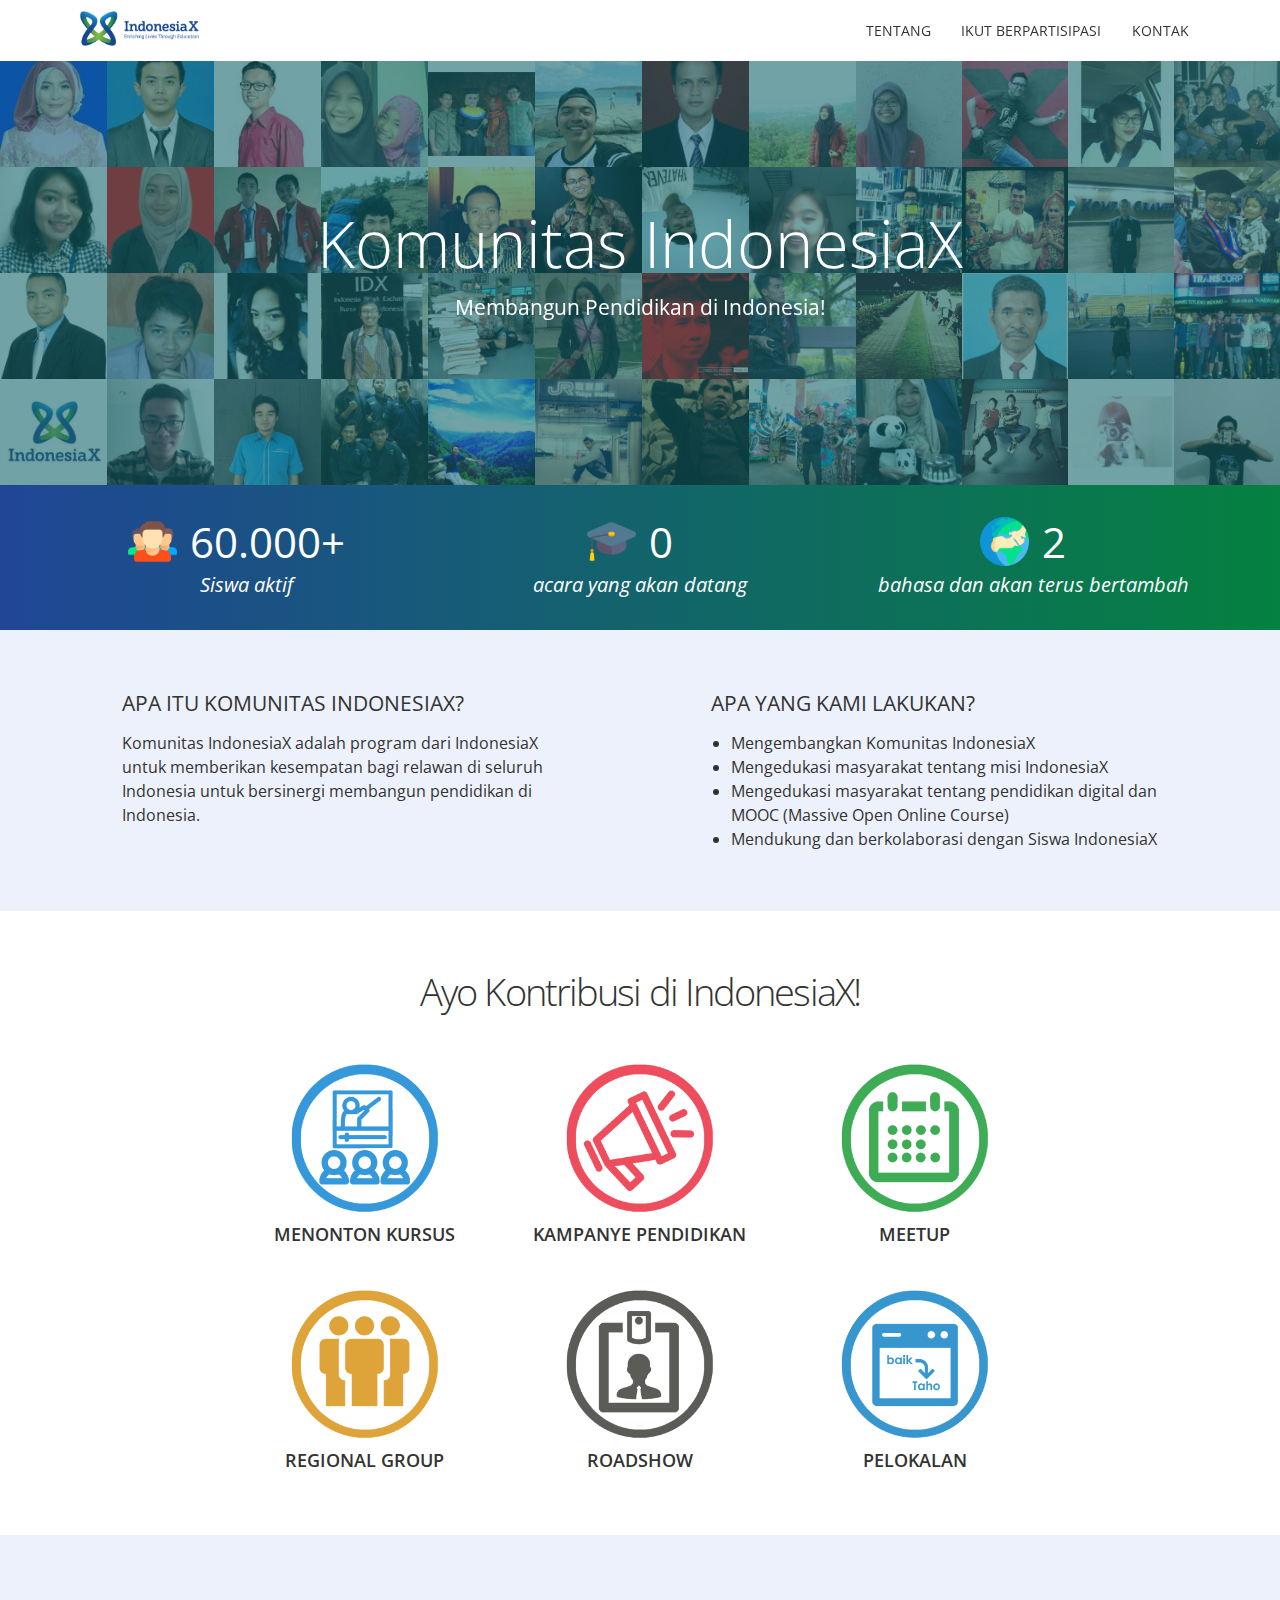
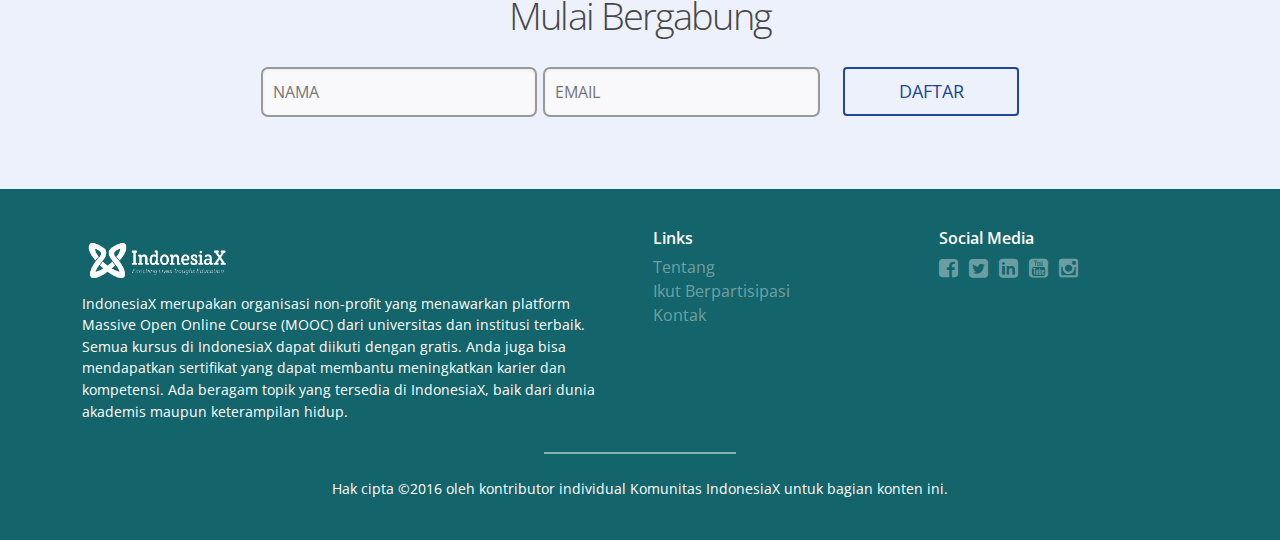
==== commit 8887585f: "update links page contact" ====
--- a/index.html
+++ b/index.html
@@ -4,7 +4,7 @@
 	<meta charset="UTF-8">
   <meta name='viewport' content='width=device-width, initial-scale=1'>
 	<title>Komunitas IndonesiaX</title>
-	<meta name="description" content="Komunitas IndonesiaX description here.">
+	<meta name="description" content="Komunitas IndonesiaX adalah program dari IndonesiaX untuk memberikan kesempatan bagi relawan di seluruh Indonesia untuk bersinergi membangun pendidikan di Indonesia.">
   <link href='https://fonts.googleapis.com/css?family=Open+Sans:400,300,300italic,400italic,600,600italic,700,700italic|Source+Sans+Pro:400,300italic,300,400italic,600,600italic,700italic,700' rel='stylesheet' type='text/css'>
   <link rel="stylesheet" href="css/font-awesome.min.css">
 	<link rel="stylesheet" href="css/style.css">
@@ -24,7 +24,8 @@
     				<nav role="navigation">
     				<ul id="js-navigation-menu" class="navigation-menu show">
     					<li class="nav-link"><a href="about.html">Tentang</a></li>
-    					<li class="nav-link"><a href="participate.html">Ikut Berpartisipasi</a></li>
+              <li class="nav-link"><a href="participate.html">Ikut Berpartisipasi</a></li>
+    					<li class="nav-link"><a href="contact.html">Kontak</a></li>
     				</ul>
     				</nav>
     			</div>
@@ -214,7 +215,6 @@
 		<footer class="footer" role="contentinfo">
 		  <div class="container">
         <div class="cols short-about">
-
           <p>
             <img src="img/idx-logo-white.png" alt="idx-logo" style="width:150px; display: block">
             IndonesiaX merupakan organisasi non-profit yang menawarkan platform Massive Open Online Course (MOOC) dari universitas dan institusi terbaik. Semua kursus di IndonesiaX dapat diikuti dengan gratis. Anda juga bisa mendapatkan sertifikat yang dapat membantu meningkatkan karier dan kompetensi. Ada beragam topik yang tersedia di IndonesiaX, baik dari dunia akademis maupun keterampilan hidup.
@@ -226,6 +226,7 @@
           <ul>
             <li><a href="about.html">Tentang</a></li>
             <li><a href="participate.html">Ikut Berpartisipasi</a></li>
+            <li><a href="contact.html">Kontak</a></li>
           </ul>
         </div>
 
@@ -245,14 +246,12 @@
             <li><a href="https://instagram.com/IndonesiaX_News"><i class="fa fa-instagram"></i></a></li>
           </ul>
         </div>
-
       </div>
 
       <div class="container">
   		  <hr>
   		  <p class="copy">Hak cipta ©2016 oleh kontributor individual Komunitas IndonesiaX untuk bagian konten ini.</p>
       </div>
-
 		</footer>
 
 
--- a/css/style.css
+++ b/css/style.css
@@ -475,14 +475,13 @@
     max-width: 100%;
     margin-left: auto;
     margin-right: auto;
-    background: transparent;
-    margin: auto;
-    padding-left: 6%;
-    text-align: left;
+    background: rgba(19, 100, 107, 0.6);
+    margin: 0;
     position: absolute;
     top: 0;
     left: 0;
     right: 0;
+    width: 100%;
     height: 100%; }
     .hero .hero-inner::after {
       clear: both;
@@ -493,31 +492,33 @@
       content: "";
       display: table; }
     .hero .hero-inner .hero-copy {
-      text-align: left;
+      width: 100%;
+      text-align: center;
       position: absolute;
-      bottom: 4.0625em; }
+      top: 40%; }
+      @media screen and (min-width: 768px) {
+        .hero .hero-inner .hero-copy {
+          top: 33%; } }
       .hero .hero-inner .hero-copy h1 {
-        display: inline-block;
-        color: #333;
-        background: rgba(255, 255, 255, 0.9);
+        display: block;
+        color: #fff;
         padding: 3px 12px;
-        font-size: 1.6em;
-        margin-bottom: 0.5em;
-        max-width: 75%; }
+        font-size: 3.125em;
+        font-weight: 300;
+        margin-bottom: 0.5em; }
         @media screen and (min-width: 768px) {
           .hero .hero-inner .hero-copy h1 {
-            font-size: 1.8em; } }
+            font-size: 4.0625em;
+            margin-bottom: 5px; } }
       .hero .hero-inner .hero-copy p {
-        color: #333;
-        background: rgba(255, 255, 255, 0.9);
+        color: #fff;
         padding: 3px 12px;
         line-height: 1.4em;
         margin: 0;
-        max-width: 95%; }
+        font-size: 1.3125em; }
         @media screen and (min-width: 768px) {
           .hero .hero-inner .hero-copy p {
-            font-size: 1.1em;
-            max-width: 60%; } }
+            font-size: 1.3125em; } }
 
 .section {
   text-align: center; }
@@ -590,21 +591,21 @@
         padding: 0 20px 0 62px;
         font-weight: normal; }
         .community ul li .stat::before {
+          content: '';
           position: absolute;
-          top: 0;
+          top: 2px;
           left: 0;
           width: 52px;
-          height: 42px;
-          color: #e6e6e6;
-          font-family: 'FontAwesome'; }
+          height: 49px; }
       .community ul li .stat.contributors::before {
-        height: 49px;
-        content: '\f0c0'; }
-      .community ul li .stat.organizations::before {
-        content: '\f004'; }
-      .community ul li .stat.countries::before {
-        content: '\f0ac';
-        left: 10px; }
+        background: url("../img/team.png") no-repeat;
+        background-size: contain; }
+      .community ul li .stat.events::before {
+        background: url("../img/mortarboard.png") no-repeat;
+        background-size: contain; }
+      .community ul li .stat.languages::before {
+        background: url("../img/planet-earth.png") no-repeat;
+        background-size: contain; }
   .community .contribute-btn {
     display: inline-block;
     margin: 0 auto 40px auto;
@@ -940,92 +941,81 @@
 
 .newsletter-signup {
   background: #edf1fb;
-  text-align: center; }
+  text-align: center;
+  padding: 60px 0; }
   .newsletter-signup h3 {
-    padding: 40px 0;
     color: #484848;
     font-size: 46px;
     font-size: 2.875rem;
     text-align: center;
     margin: 0;
     letter-spacing: -1px; }
-  .newsletter-signup .newsletter-form {
-    padding-bottom: 45px; }
-    @media screen and (min-width: 768px) {
-      .newsletter-signup .newsletter-form {
-        float: left;
-        display: block;
-        margin-right: 2.35765%;
-        width: 65.88078%;
-        margin-left: 17.05961%; }
-        .newsletter-signup .newsletter-form:last-child {
-          margin-right: 0; } }
-    @media screen and (min-width: 992px) {
-      .newsletter-signup .newsletter-form {
-        float: left;
-        display: block;
-        margin-right: 2.35765%;
-        width: 48.82117%;
-        margin-left: 25.58941%; }
-        .newsletter-signup .newsletter-form:last-child {
-          margin-right: 0; } }
-    @media screen and (min-width: 768px) {
-      .newsletter-signup .newsletter-form .form-contents {
-        float: left;
-        display: block;
-        margin-right: 3.57866%;
-        width: 48.21067%; }
-        .newsletter-signup .newsletter-form .form-contents:last-child {
-          margin-right: 0; } }
-    @media screen and (min-width: 992px) {
-      .newsletter-signup .newsletter-form .form-contents {
-        float: left;
-        display: block;
-        margin-right: 4.82916%;
-        width: 47.58542%; }
-        .newsletter-signup .newsletter-form .form-contents:last-child {
-          margin-right: 0; } }
-    .newsletter-signup .newsletter-form .form-contents input[type="email"] {
-      background: #F9F9FB;
-      height: 50px;
-      padding: 20px 10px;
-      border: 2px solid #999;
-      border-radius: 7px;
-      -webkit-appearance: none; }
-      .newsletter-signup .newsletter-form .form-contents input[type="email"]:active, .newsletter-signup .newsletter-form .form-contents input[type="email"]:focus {
-        border-color: #4d4d4d;
-        box-shadow: none; }
-    @media screen and (min-width: 768px) {
-      .newsletter-signup .newsletter-form .form-submit {
-        float: left;
-        display: block;
-        margin-right: 3.57866%;
-        width: 48.21067%; }
-        .newsletter-signup .newsletter-form .form-submit:last-child {
-          margin-right: 0; } }
-    @media screen and (min-width: 992px) {
-      .newsletter-signup .newsletter-form .form-submit {
-        float: left;
-        display: block;
-        margin-right: 4.82916%;
-        width: 47.58542%; }
-        .newsletter-signup .newsletter-form .form-submit:last-child {
-          margin-right: 0; } }
-    .newsletter-signup .newsletter-form .form-submit input[type="submit"] {
-      background: 0;
-      color: #204696;
-      border: 2px solid #204696;
-      border-radius: 4px;
-      width: 100%;
-      min-height: 45px;
-      font-size: 18px;
-      font-size: 1.125rem;
-      font-weight: normal;
-      text-transform: uppercase;
-      text-shadow: none;
-      box-shadow: none;
-      -webkit-appearance: none;
-      cursor: pointer; }
+  @media screen and (min-width: 768px) {
+    .newsletter-signup .newsletter-form {
+      float: left;
+      display: block;
+      margin-right: 2.35765%;
+      width: 100%; }
+      .newsletter-signup .newsletter-form:last-child {
+        margin-right: 0; } }
+  @media screen and (min-width: 992px) {
+    .newsletter-signup .newsletter-form {
+      float: left;
+      display: block;
+      margin-right: 2.35765%;
+      width: 65.88078%;
+      margin-left: 17.05961%; }
+      .newsletter-signup .newsletter-form:last-child {
+        margin-right: 0; } }
+  @media screen and (min-width: 768px) {
+    .newsletter-signup .newsletter-form .form-contents {
+      float: left;
+      display: block;
+      margin-right: 2.35765%;
+      width: 74.41059%; }
+      .newsletter-signup .newsletter-form .form-contents:last-child {
+        margin-right: 0; } }
+  @media screen and (min-width: 768px) {
+    .newsletter-signup .newsletter-form .form-contents .field {
+      width: 49%;
+      float: left;
+      margin-right: 1%; } }
+  .newsletter-signup .newsletter-form .form-contents input[type="text"],
+  .newsletter-signup .newsletter-form .form-contents input[type="email"] {
+    background: #F9F9FB;
+    height: 50px;
+    padding: 20px 10px;
+    border: 2px solid #999;
+    border-radius: 7px;
+    -webkit-appearance: none; }
+    .newsletter-signup .newsletter-form .form-contents input[type="text"]:active, .newsletter-signup .newsletter-form .form-contents input[type="text"]:focus,
+    .newsletter-signup .newsletter-form .form-contents input[type="email"]:active,
+    .newsletter-signup .newsletter-form .form-contents input[type="email"]:focus {
+      border-color: #4d4d4d;
+      box-shadow: none; }
+  @media screen and (min-width: 768px) {
+    .newsletter-signup .newsletter-form .form-submit {
+      float: left;
+      display: block;
+      margin-right: 2.35765%;
+      width: 23.23176%; }
+      .newsletter-signup .newsletter-form .form-submit:last-child {
+        margin-right: 0; } }
+  .newsletter-signup .newsletter-form .form-submit input[type="submit"] {
+    background: 0;
+    color: #204696;
+    border: 2px solid #204696;
+    border-radius: 4px;
+    width: 100%;
+    min-height: 45px;
+    font-size: 18px;
+    font-size: 1.125rem;
+    font-weight: normal;
+    text-transform: uppercase;
+    text-shadow: none;
+    box-shadow: none;
+    -webkit-appearance: none;
+    cursor: pointer; }
 
 .participate-page {
   text-align: center; }
@@ -1110,7 +1100,7 @@
 
 .footer {
   background: #13646b;
-  padding: 20px;
+  padding: 40px 20px;
   width: 100%;
   text-align: left; }
   .footer .footer-logo {
@@ -1120,21 +1110,32 @@
   .footer .cols {
     text-align: left;
     margin-bottom: 30px; }
-    @media screen and (min-width: 768px) {
-      .footer .cols {
-        float: left;
-        display: block;
-        margin-right: 2.35765%;
-        width: 31.76157%; }
-        .footer .cols:last-child {
-          margin-right: 0; } }
-  .footer .cols.links {
-    text-align: center; }
+  @media screen and (min-width: 768px) {
+    .footer .cols.short-about {
+      float: left;
+      display: block;
+      margin-right: 2.35765%;
+      width: 48.82117%; }
+      .footer .cols.short-about:last-child {
+        margin-right: 0; } }
+  @media screen and (min-width: 768px) {
+    .footer .cols.links {
+      float: left;
+      display: block;
+      margin-right: 2.35765%;
+      width: 23.23176%; }
+      .footer .cols.links:last-child {
+        margin-right: 0; } }
+  @media screen and (min-width: 768px) {
+    .footer .cols.other {
+      float: left;
+      display: block;
+      margin-right: 2.35765%;
+      width: 23.23176%; }
+      .footer .cols.other:last-child {
+        margin-right: 0; } }
   .footer .social-lists {
-    text-align: center; }
-    @media screen and (min-width: 768px) {
-      .footer .social-lists {
-        text-align: left; } }
+    width: 100%; }
     .footer .social-lists li {
       display: inline-block; }
       .footer .social-lists li > a {
@@ -1159,9 +1160,10 @@
     text-decoration: none; }
     .footer li a:focus, .footer li a:hover {
       color: white; }
-  .footer li h3 {
+  .footer h6 {
     color: white;
     font-size: 1em;
+    font-weight: 600;
     margin-bottom: 0.4em; }
   .footer hr {
     border: 1px solid rgba(255, 255, 255, 0.5);
@@ -1171,10 +1173,10 @@
     color: #fff;
     font-size: 0.9em;
     line-height: 1.5em;
-    margin: auto;
-    max-width: 35em; }
-  .footer .copy {
-    text-align: center; }
+    margin: 0; }
+  @media screen and (min-width: 768px) {
+    .footer .copy {
+      text-align: center; } }
 
 .page-about .container {
   max-width: 80%; }
